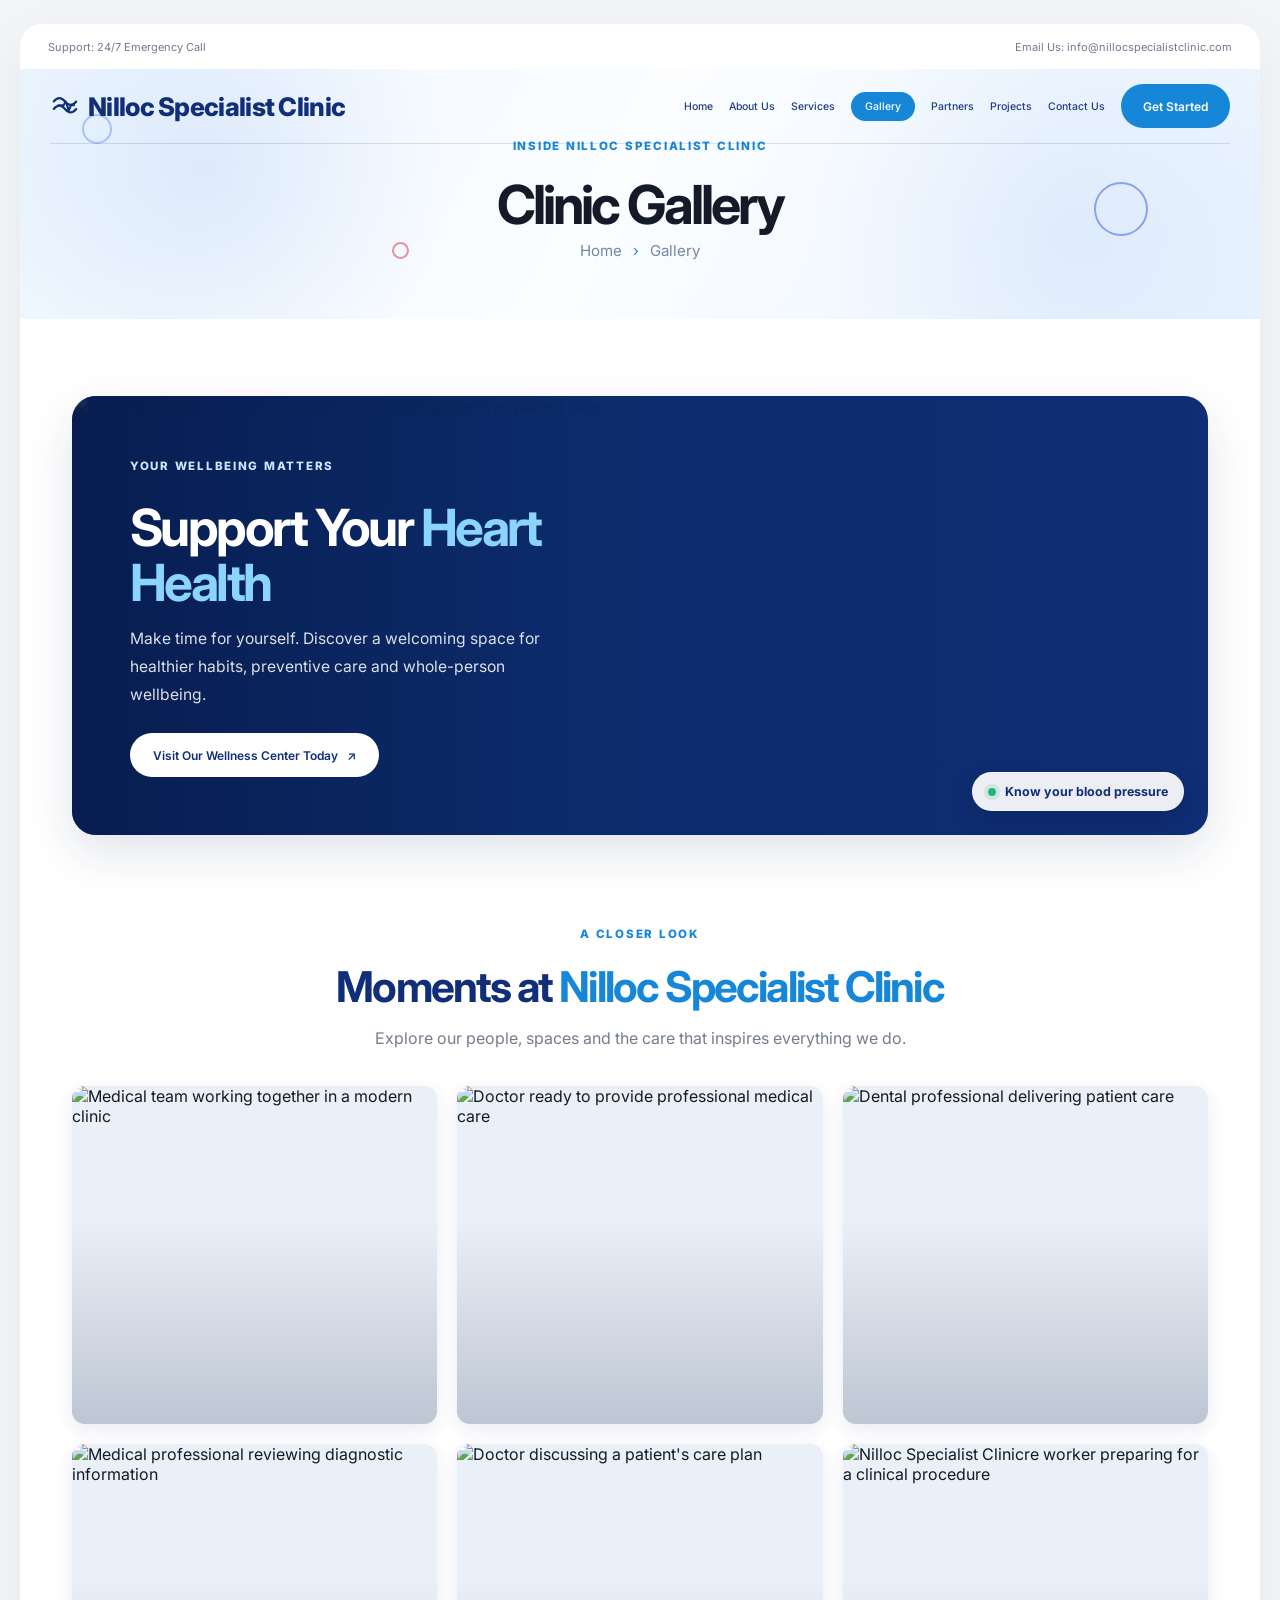
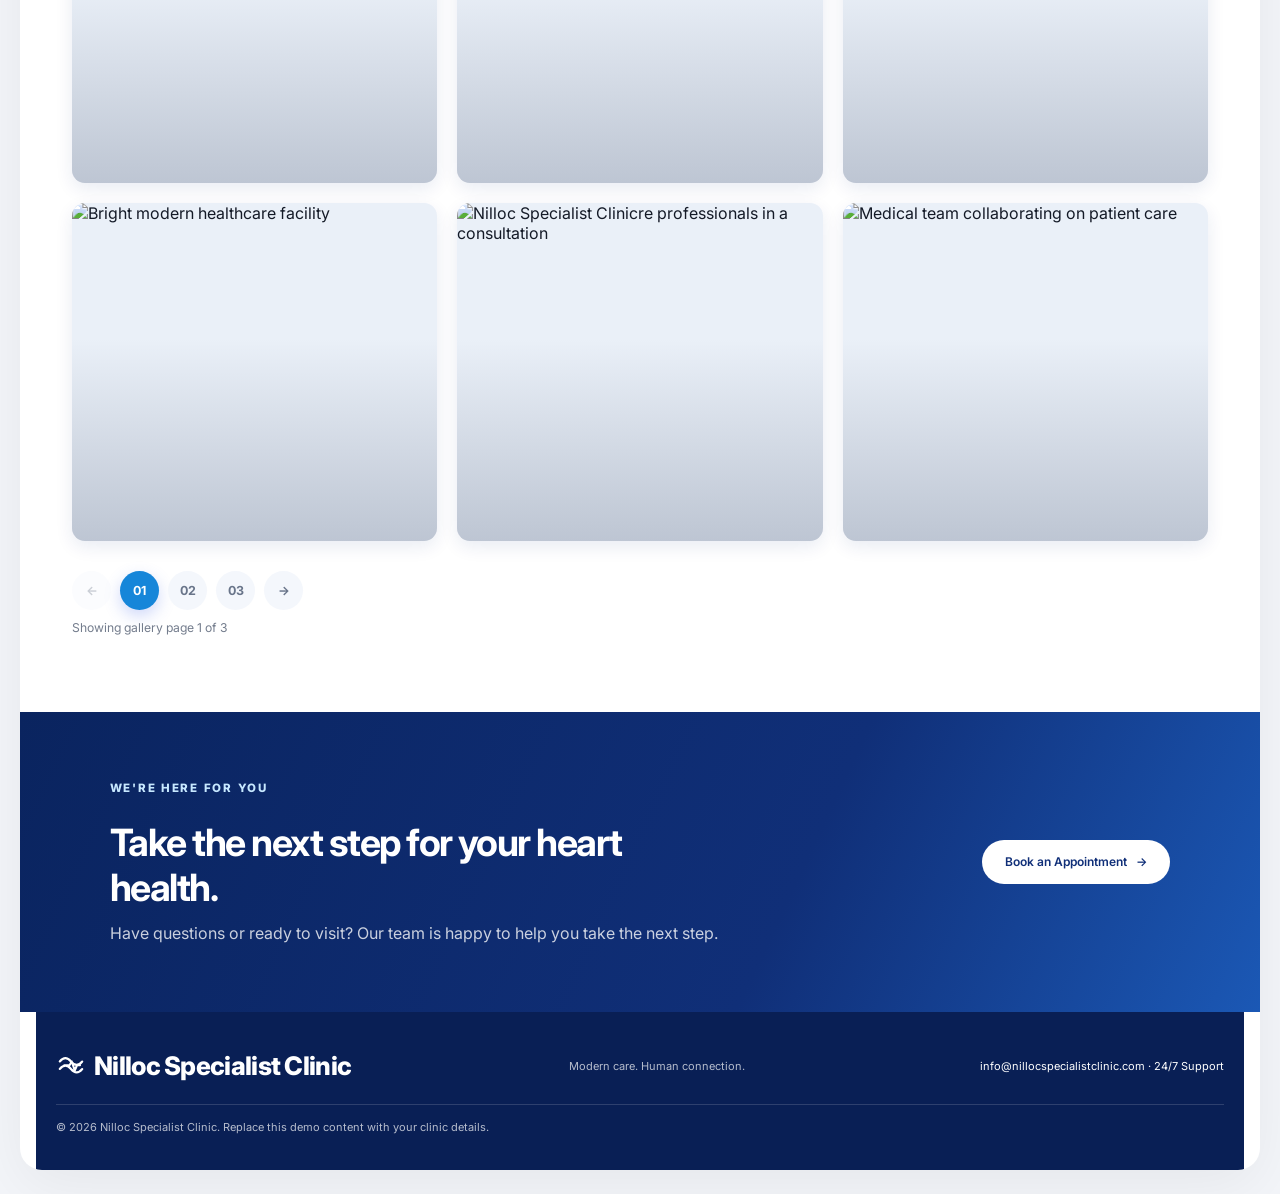
==== nilloc_specialist_clinic/gallery.html @ c84dfb2e "Add files via upload" ====
<!doctype html>
<html lang="en">
<head>
  <meta charset="utf-8">
  <meta name="viewport" content="width=device-width, initial-scale=1">
  <meta name="theme-color" content="#12347c">
  <meta name="description" content="Explore the Nilloc Specialist Clinic gallery and explore heart-health resources.">
  <title>Gallery — Nilloc Specialist Clinic</title>
  <link rel="preconnect" href="https://fonts.googleapis.com">
  <link rel="preconnect" href="https://fonts.gstatic.com" crossorigin>
  <link href="https://fonts.googleapis.com/css2?family=Inter:wght@400;500;600;700;800&display=swap" rel="stylesheet">
  <link rel="stylesheet" href="styles.css">
</head>
<body class="gallery-page">
  <div class="site-shell">
    <div class="topbar wrap">
      <span>Support: <a href="tel:+18005550199">24/7 Emergency Call</a></span>
      <span>Email Us: <a href="mailto:info@nillocspecialistclinic.com">info@nillocspecialistclinic.com</a></span>
    </div>

    <header class="header wrap">
      <a class="brand" href="index.html#home" aria-label="Nilloc Specialist Clinic home">
        <svg class="brand-mark" viewBox="0 0 40 40" aria-hidden="true"><path d="M5 14c5-6 10-6 15 0s10 6 15 0M5 24c5-6 10-6 15 0s10 6 15 0M11 19h7l3-5 4 12 3-7h4" /></svg>
        <span>Nilloc Specialist Clinic</span>
      </a>
      <button class="menu-toggle" aria-label="Toggle navigation" aria-expanded="false">
        <span></span><span></span><span></span>
      </button>
      <nav class="nav" aria-label="Main navigation">
        <a class="nav-link" href="index.html#home">Home</a>
        <a class="nav-link" href="about.html">About Us</a>
        <a class="nav-link" href="services.html">Services</a>
        <a class="nav-link active" aria-current="page" href="gallery.html">Gallery</a>
        <a class="nav-link" href="about.html#partners">Partners</a>
        <a class="nav-link" href="projects.html">Projects</a>
        <a class="nav-link" href="index.html#contact">Contact Us</a>
        <a class="button button-light nav-cta" href="index.html#appointment">Get Started</a>
      </nav>
    </header>

    <main>
      <section class="gallery-page-hero">
        <span class="gallery-decor gallery-decor-one" aria-hidden="true"></span>
        <span class="gallery-decor gallery-decor-two" aria-hidden="true"></span>
        <span class="gallery-decor gallery-decor-three" aria-hidden="true"></span>
        <div class="gallery-hero-inner">
          <span class="eyebrow">INSIDE NILLOC SPECIALIST CLINIC</span>
          <h1>Clinic Gallery</h1>
          <p>Home <span aria-hidden="true">›</span> Gallery</p>
        </div>
      </section>

      <section class="wellness-promo section-pad" aria-labelledby="wellness-title">
        <div class="wellness-image">
          <img src="https://images.unsplash.com/photo-1576091160399-112ba8d25d1d?auto=format&fit=crop&w=1400&q=85" alt="Nilloc Specialist Clinicre professional providing attentive patient care" loading="lazy">
          <div class="wellness-image-shade"></div>
          <div class="wellness-copy">
            <span class="eyebrow eyebrow-light">YOUR WELLBEING MATTERS</span>
            <h2 id="wellness-title">Support Your <span>Heart Health</span></h2>
            <p>Make time for yourself. Discover a welcoming space for healthier habits, preventive care and whole-person wellbeing.</p>
            <a class="button button-white" href="https://example.com/heart-health" target="_blank" rel="noopener noreferrer">
              Visit Our Wellness Center Today <span aria-hidden="true">↗</span>
            </a>
          </div>
          <span class="wellness-pill"><span class="wellness-pulse"></span> Know your blood pressure</span>
        </div>
      </section>

      <section class="gallery-section section-pad" aria-labelledby="gallery-title">
        <div class="section-heading">
          <span class="eyebrow">A CLOSER LOOK</span>
          <h2 id="gallery-title">Moments at <span>Nilloc Specialist Clinic</span></h2>
          <p>Explore our people, spaces and the care that inspires everything we do.</p>
        </div>

        <div class="gallery-grid" id="gallery-grid" aria-live="polite">
          <a class="gallery-card" href="https://images.unsplash.com/photo-1551190822-a9333d879b1f?auto=format&fit=crop&w=1600&q=90" target="_blank" rel="noopener noreferrer" aria-label="Open clinic team photograph">
            <img src="https://images.unsplash.com/photo-1551190822-a9333d879b1f?auto=format&fit=crop&w=700&q=85" alt="Medical team working together in a modern clinic" loading="lazy"><span class="gallery-card-caption"><span>Our Medical Team</span><i aria-hidden="true">↗</i></span>
          </a>
          <a class="gallery-card" href="https://images.unsplash.com/photo-1612349317150-e413f6a5b16d?auto=format&fit=crop&w=1600&q=90" target="_blank" rel="noopener noreferrer" aria-label="Open doctor consultation photograph">
            <img src="https://images.unsplash.com/photo-1612349317150-e413f6a5b16d?auto=format&fit=crop&w=700&q=85" alt="Doctor ready to provide professional medical care" loading="lazy"><span class="gallery-card-caption"><span>Expert Doctors</span><i aria-hidden="true">↗</i></span>
          </a>
          <a class="gallery-card" href="https://images.unsplash.com/photo-1606811971618-4486d14f3f99?auto=format&fit=crop&w=1600&q=90" target="_blank" rel="noopener noreferrer" aria-label="Open dental care photograph">
            <img src="https://images.unsplash.com/photo-1606811971618-4486d14f3f99?auto=format&fit=crop&w=700&q=85" alt="Dental professional delivering patient care" loading="lazy"><span class="gallery-card-caption"><span>Dental Care</span><i aria-hidden="true">↗</i></span>
          </a>
          <a class="gallery-card" href="https://images.unsplash.com/photo-1584982751601-97dcc096659c?auto=format&fit=crop&w=1600&q=90" target="_blank" rel="noopener noreferrer" aria-label="Open diagnostic care photograph">
            <img src="https://images.unsplash.com/photo-1584982751601-97dcc096659c?auto=format&fit=crop&w=700&q=85" alt="Medical professional reviewing diagnostic information" loading="lazy"><span class="gallery-card-caption"><span>Advanced Diagnostics</span><i aria-hidden="true">↗</i></span>
          </a>
          <a class="gallery-card" href="https://images.unsplash.com/photo-1579684385127-1ef15d508118?auto=format&fit=crop&w=1600&q=90" target="_blank" rel="noopener noreferrer" aria-label="Open patient care photograph">
            <img src="https://images.unsplash.com/photo-1579684385127-1ef15d508118?auto=format&fit=crop&w=700&q=85" alt="Doctor discussing a patient's care plan" loading="lazy"><span class="gallery-card-caption"><span>Patient First</span><i aria-hidden="true">↗</i></span>
          </a>
          <a class="gallery-card" href="https://images.unsplash.com/photo-1584515933487-779824d29309?auto=format&fit=crop&w=1600&q=90" target="_blank" rel="noopener noreferrer" aria-label="Open clinical procedure photograph">
            <img src="https://images.unsplash.com/photo-1584515933487-779824d29309?auto=format&fit=crop&w=700&q=85" alt="Nilloc Specialist Clinicre worker preparing for a clinical procedure" loading="lazy"><span class="gallery-card-caption"><span>Clinical Excellence</span><i aria-hidden="true">↗</i></span>
          </a>
          <a class="gallery-card" href="https://images.unsplash.com/photo-1586773860418-d37222d8fce3?auto=format&fit=crop&w=1600&q=90" target="_blank" rel="noopener noreferrer" aria-label="Open clinic facilities photograph">
            <img src="https://images.unsplash.com/photo-1586773860418-d37222d8fce3?auto=format&fit=crop&w=700&q=85" alt="Bright modern healthcare facility" loading="lazy"><span class="gallery-card-caption"><span>Modern Facilities</span><i aria-hidden="true">↗</i></span>
          </a>
          <a class="gallery-card" href="https://images.unsplash.com/photo-1576091160550-2173dba999ef?auto=format&fit=crop&w=1600&q=90" target="_blank" rel="noopener noreferrer" aria-label="Open healthcare consultation photograph">
            <img src="https://images.unsplash.com/photo-1576091160550-2173dba999ef?auto=format&fit=crop&w=700&q=85" alt="Nilloc Specialist Clinicre professionals in a consultation" loading="lazy"><span class="gallery-card-caption"><span>Personalized Care</span><i aria-hidden="true">↗</i></span>
          </a>
          <a class="gallery-card" href="https://images.unsplash.com/photo-1583912267550-d4c5f6e4f8a0?auto=format&fit=crop&w=1600&q=90" target="_blank" rel="noopener noreferrer" aria-label="Open healthcare collaboration photograph">
            <img src="https://images.unsplash.com/photo-1583912267550-d4c5f6e4f8a0?auto=format&fit=crop&w=700&q=85" alt="Medical team collaborating on patient care" loading="lazy"><span class="gallery-card-caption"><span>Care That Connects</span><i aria-hidden="true">↗</i></span>
          </a>
        </div>

        <nav class="gallery-pagination" aria-label="Gallery pages">
          <button class="gallery-page-control gallery-arrow" type="button" data-gallery-prev aria-label="Previous gallery page" disabled>←</button>
          <button class="gallery-page-control is-current" type="button" data-gallery-page="0" aria-label="Gallery page 1" aria-current="page">01</button>
          <button class="gallery-page-control" type="button" data-gallery-page="1" aria-label="Gallery page 2">02</button>
          <button class="gallery-page-control" type="button" data-gallery-page="2" aria-label="Gallery page 3">03</button>
          <button class="gallery-page-control gallery-arrow" type="button" data-gallery-next aria-label="Next gallery page">→</button>
        </nav>
        <p class="gallery-page-status" id="gallery-page-status" aria-live="polite">Showing gallery page 1 of 3</p>
      </section>

      <section class="gallery-bottom-cta">
        <div class="gallery-bottom-cta-inner">
          <div>
            <span class="eyebrow eyebrow-light">WE'RE HERE FOR YOU</span>
            <h2>Take the next step for your heart health.</h2>
            <p>Have questions or ready to visit? Our team is happy to help you take the next step.</p>
          </div>
          <a class="button button-white" href="index.html#appointment">Book an Appointment <span aria-hidden="true">→</span></a>
        </div>
      </section>
    </main>

    <footer class="footer" id="contact">
      <div class="wrap footer-inner">
        <a class="brand" href="index.html#home"><svg class="brand-mark" viewBox="0 0 40 40" aria-hidden="true"><path d="M5 14c5-6 10-6 15 0s10 6 15 0M5 24c5-6 10-6 15 0s10 6 15 0M11 19h7l3-5 4 12 3-7h4" /></svg><span>Nilloc Specialist Clinic</span></a>
        <p>Modern care. Human connection.</p>
        <div><a href="mailto:info@nillocspecialistclinic.com">info@nillocspecialistclinic.com</a><span> · </span><a href="tel:+18005550199">24/7 Support</a></div>
        <small>© <span id="year"></span> Nilloc Specialist Clinic. Replace this demo content with your clinic details.</small>
      </div>
    </footer>
  </div>
  <script src="script.js"></script>
</body>
</html>
---- nilloc_specialist_clinic/styles.css ----
:root {
  --navy: #102f78;
  --navy-deep: #0a245f;
  --blue: #3f63e8;
  --blue-soft: #f2f6ff;
  --ink: #141a27;
  --muted: #747d8d;
  --white: #fff;
  --radius: 18px;
  --shadow: 0 18px 48px rgba(13, 37, 91, .12);
}
* { box-sizing: border-box; }
html { scroll-behavior: smooth; scroll-padding-top: 90px; }
body { margin: 0; background: #f3f5f9; color: var(--ink); font-family: Inter, Arial, sans-serif; -webkit-font-smoothing: antialiased; }
a { color: inherit; text-decoration: none; }
button, input, select { font: inherit; }
img { display: block; width: 100%; }
.site-shell { width: min(1440px, calc(100% - 40px)); margin: 24px auto; background: white; border-radius: 22px; padding: 0 16px; overflow: hidden; box-shadow: 0 16px 60px rgba(0,0,0,.06); }
.wrap { width: min(100%, 1280px); margin-inline: auto; }
.topbar { min-height: 45px; display: flex; align-items: center; justify-content: space-between; padding: 0 12px; color: #6f7b91; font-size: 11px; }
.topbar a:hover, .footer a:hover { color: var(--blue); }
.header { position: absolute; z-index: 10; top: 69px; left: 50%; transform: translateX(-50%); width: min(calc(100% - 100px), 1200px); padding: 15px 0; display: flex; align-items: center; justify-content: space-between; border-bottom: 1px solid rgba(255,255,255,.28); color: white; }
.brand { display: inline-flex; align-items: center; gap: 8px; font-size: clamp(20px, 2vw, 27px); font-weight: 800; letter-spacing: -.7px; white-space: nowrap; }
.brand-mark { width: 30px; height: 30px; fill: none; stroke: currentColor; stroke-width: 2.8; stroke-linecap: round; stroke-linejoin: round; }
.nav { display: flex; align-items: center; gap: clamp(12px, 2vw, 28px); font-size: 12px; font-weight: 500; }
.nav-link { position: relative; padding: 9px 0; opacity: .92; transition: opacity .2s ease; white-space: nowrap; }
.nav-link:hover, .nav-link.active { opacity: 1; }
.nav-link.active { background: white; color: var(--navy); padding: 8px 14px; border-radius: 30px; }
.has-plus span { margin-left: 3px; font-size: 16px; }
.button { display: inline-flex; align-items: center; justify-content: center; gap: 9px; border: 0; border-radius: 999px; min-height: 44px; padding: 0 22px; font-weight: 600; font-size: 12px; cursor: pointer; transition: transform .22s ease, box-shadow .22s ease, background .22s ease; }
.button:hover { transform: translateY(-2px); box-shadow: 0 10px 22px rgba(31,74,186,.25); }
.button-light { color: var(--navy); background: white; }
.button-primary { background: var(--blue); color: white; }
.button-primary:hover { background: #2e50d4; }
.menu-toggle { display: none; }
.hero { position: relative; isolation: isolate; min-height: 560px; margin-top: 0; padding: 110px clamp(35px, 7vw, 100px) 45px; display: flex; align-items: center; border-radius: 17px; overflow: hidden; color: white; background: var(--navy); }
.hero-bg { position: absolute; z-index: -2; inset: 0; background: linear-gradient(90deg, rgba(9,36,100,.96) 0%, rgba(13,47,119,.83) 42%, rgba(19,48,112,.25) 100%), url('https://images.unsplash.com/photo-1519494026892-80bbd2d6fd0d?auto=format&fit=crop&w=2000&q=90') center/cover; }
.hero-content { position: relative; z-index: 2; max-width: 540px; padding-bottom: 6px; }
.eyebrow { margin: 0 0 13px; color: var(--navy); font-size: 11px; font-weight: 800; letter-spacing: .15px; }
.eyebrow-light { color: rgba(255,255,255,.92); }
.hero h1 { max-width: 550px; margin: 0; font-size: clamp(32px, 4vw, 48px); line-height: 1.28; letter-spacing: -1.4px; font-weight: 800; }
.hero-actions { display: flex; flex-wrap: wrap; align-items: center; gap: 22px; margin-top: 26px; }
.emergency { display: flex; align-items: center; gap: 10px; }
.phone-icon { display: grid; place-items: center; width: 42px; height: 42px; background: var(--blue); border-radius: 50%; font-size: 19px; }
.emergency small, .emergency strong { display: block; }
.emergency small { font-size: 10px; margin-bottom: 4px; opacity: .85; }
.emergency strong { font-size: 12px; }
.hours-card { position: relative; z-index: 3; margin-top: 36px; padding: 22px 24px; width: min(340px, 100%); color: var(--ink); background: white; border-radius: 15px; box-shadow: var(--shadow); }
.hours-card h2 { margin: 0 0 17px; font-size: 15px; }
.hours-card div { display: flex; justify-content: space-between; gap: 12px; padding: 8px 0; border-top: 1px solid #edf0f6; font-size: 10px; }
.hours-card div span { color: var(--muted); }
.hours-card div strong { color: var(--navy); font-weight: 600; white-space: nowrap; }
.hero-doctor { position: absolute; z-index: 1; bottom: 0; right: 6%; width: 39%; height: 82%; background: url('https://images.unsplash.com/photo-1612349317150-e413f6a5b16d?auto=format&fit=crop&w=1000&q=90') center top/cover; clip-path: inset(0 0 0 0 round 140px 140px 0 0); opacity: .95; mix-blend-mode: screen; }
.section { padding-block: 76px; }
.about { display: grid; grid-template-columns: 1fr 1.05fr; gap: clamp(40px, 7vw, 100px); align-items: center; padding-inline: clamp(30px, 7vw, 100px); }
.about-visual { position: relative; min-width: 0; }
.about-visual > img { height: 390px; object-fit: cover; border-radius: 16px; }
.quality-card { position: absolute; bottom: 22px; left: 22px; right: 22px; display: flex; align-items: center; gap: 17px; padding: 20px; border-radius: 12px; background: rgba(255,255,255,.96); box-shadow: var(--shadow); }
.quality-icon { display: grid; place-items: center; flex: 0 0 48px; height: 48px; color: var(--blue); font-size: 35px; border: 2px solid #dce6ff; border-radius: 12px; }
.quality-card h3 { margin: 0 0 7px; font-size: 15px; }
.quality-card p { margin: 0; color: var(--muted); font-size: 11px; line-height: 1.7; }
.about-copy h2, .appointment h2 { margin: 0 0 14px; font-size: clamp(26px, 3vw, 35px); line-height: 1.35; letter-spacing: -.8px; }
.muted { color: var(--muted); font-size: 12px; line-height: 1.9; }
.stats { display: grid; grid-template-columns: repeat(3, 1fr); gap: 14px; margin-top: 27px; }
.stat { min-height: 140px; display: flex; flex-direction: column; align-items: flex-start; justify-content: center; gap: 8px; padding: 18px; border-radius: 13px; background: #f4f7ff; transition: transform .25s ease; }
.stat:hover { transform: translateY(-5px); }
.stat-primary { color: white; background: var(--navy); }
.stat-icon { font-size: 26px; line-height: 1; color: #5573d9; }
.stat-primary .stat-icon { color: white; }
.stat strong { font-size: 18px; letter-spacing: -.4px; }
.stat small { color: var(--muted); font-size: 10px; line-height: 1.65; }
.stat-primary small { color: rgba(255,255,255,.8); }
.learn-button { margin-top: 25px; }
.services { background: #f5f8ff; border-radius: 18px 18px 0 0; }
.services .wrap { padding-inline: clamp(25px, 7vw, 100px); }
.section-heading { text-align: center; margin: 0 auto 35px; }
.section-heading .eyebrow { margin-bottom: 10px; }
.section-heading h2 { margin: 0; font-size: clamp(26px, 3vw, 34px); letter-spacing: -.7px; }
.section-heading .muted { margin: 10px 0 0; }
.service-grid { display: grid; grid-template-columns: repeat(3, minmax(0, 1fr)); gap: 20px; }
.service-card { position: relative; overflow: hidden; border-radius: 15px; background: white; box-shadow: 0 7px 25px rgba(21,50,100,.06); transition: transform .25s ease, box-shadow .25s ease; }
.service-card:hover { transform: translateY(-7px); box-shadow: var(--shadow); }
.service-image { height: 200px; overflow: hidden; }
.service-image img { height: 100%; object-fit: cover; transition: transform .5s ease; }
.service-card:hover .service-image img { transform: scale(1.06); }
.service-label { position: relative; display: flex; align-items: center; justify-content: space-between; gap: 8px; min-height: 58px; width: calc(100% - 40px); margin: -24px auto 0; padding: 15px 20px; border-radius: 12px; background: var(--navy); color: white; text-align: center; font-size: 12px; font-weight: 600; box-shadow: 0 8px 20px rgba(15,48,120,.2); }
.service-label span { opacity: 0; transition: opacity .2s ease, transform .2s ease; transform: translateX(-5px); }
.service-card:hover .service-label span { opacity: 1; transform: translateX(0); }
.service-description { padding: 15px 22px 20px; }
.service-description p { color: var(--muted); font-size: 12px; line-height: 1.7; margin: 0 0 10px; }
.service-description a { color: var(--blue); font-size: 11px; font-weight: 700; }
.appointment { display: grid; grid-template-columns: .8fr 1fr; gap: 50px; align-items: start; padding-inline: clamp(25px, 7vw, 100px); }
.appointment-form { display: grid; grid-template-columns: 1fr 1fr; gap: 16px; padding: 25px; background: #f5f8ff; border-radius: 16px; }
.appointment-form label { display: grid; gap: 8px; font-size: 11px; font-weight: 700; color: #36425a; }
.appointment-form label:nth-child(3), .appointment-form button, .form-note { grid-column: 1 / -1; }
.appointment-form input, .appointment-form select { width: 100%; min-width: 0; min-height: 45px; padding: 0 13px; border: 1px solid #e0e6f2; border-radius: 9px; background: white; outline: none; color: var(--ink); font-size: 12px; }
.appointment-form input:focus, .appointment-form select:focus { border-color: var(--blue); box-shadow: 0 0 0 3px rgba(63,99,232,.12); }
.appointment-form button { justify-self: start; }
.form-note { margin: 0; color: var(--muted); font-size: 10px; line-height: 1.5; }
.footer { background: #091f55; color: white; padding: 36px 20px; }
.footer-inner { display: flex; flex-wrap: wrap; align-items: center; justify-content: space-between; gap: 20px; }
.footer p, .footer small { color: rgba(255,255,255,.7); font-size: 11px; }
.footer-inner > div { font-size: 11px; }
.footer small { width: 100%; padding-top: 15px; border-top: 1px solid rgba(255,255,255,.15); }
.reveal { opacity: 0; transform: translateY(22px); transition: opacity .65s ease, transform .65s ease; }
.reveal.is-visible { opacity: 1; transform: translateY(0); }

@media (min-width: 1500px) { .hero { min-height: 620px; } }
@media (max-width: 980px) {
  .site-shell { width: min(100% - 20px, 1440px); margin: 10px auto; padding-inline: 10px; border-radius: 16px; }
  .header { top: 54px; width: calc(100% - 56px); }
  .nav { gap: 13px; font-size: 11px; }
  .nav-cta { padding-inline: 15px; }
  .hero { min-height: 570px; padding-inline: 45px; }
  .hero-doctor { right: 0; width: 42%; opacity: .65; }
  .about { gap: 35px; padding-inline: 35px; }
  .stats { gap: 8px; }
  .stat { padding: 13px; }
  .services .wrap, .appointment { padding-inline: 35px; }
  .service-image { height: 160px; }
  .service-label { width: calc(100% - 24px); padding-inline: 12px; font-size: 11px; }
}
@media (max-width: 700px) {
  html { scroll-padding-top: 75px; }
  .site-shell { width: 100%; margin: 0; padding: 0 8px; border-radius: 0; }
  .topbar { min-height: 37px; font-size: 9px; padding-inline: 5px; gap: 8px; }
  .header { position: absolute; top: 45px; width: calc(100% - 32px); padding: 13px 0; }
  .brand { font-size: 22px; }
  .brand-mark { width: 26px; height: 26px; }
  .menu-toggle { display: flex; flex-direction: column; justify-content: center; gap: 5px; width: 42px; height: 42px; padding: 10px; border: 1px solid rgba(255,255,255,.4); border-radius: 10px; color: white; background: rgba(255,255,255,.1); cursor: pointer; }
  .menu-toggle span { width: 100%; height: 2px; background: currentColor; border-radius: 3px; }
  .nav { display: none; position: absolute; top: calc(100% + 8px); left: 0; right: 0; padding: 15px; flex-direction: column; align-items: stretch; gap: 4px; background: white; color: var(--ink); border-radius: 14px; box-shadow: var(--shadow); }
  .nav.open { display: flex; animation: menuIn .2s ease both; }
  .nav-link, .nav-link.active { display: block; padding: 12px 13px; color: var(--ink); background: transparent; border-radius: 8px; }
  .nav-link:hover, .nav-link.active { color: var(--blue); background: #f2f5ff; }
  .nav-cta { margin-top: 7px; width: 100%; color: white; background: var(--blue); }
  .hero { min-height: 720px; padding: 125px 24px 28px; align-items: flex-start; border-radius: 12px; }
  .hero-bg { background-image: linear-gradient(90deg, rgba(9,36,100,.96), rgba(13,47,119,.74)), url('https://images.unsplash.com/photo-1519494026892-80bbd2d6fd0d?auto=format&fit=crop&w=1200&q=85'); }
  .hero h1 { max-width: 480px; font-size: clamp(31px, 8.5vw, 43px); letter-spacing: -1px; }
  .hero-actions { gap: 16px; align-items: flex-start; flex-direction: column; margin-top: 22px; }
  .hero-doctor { right: -20px; bottom: 0; width: 62%; height: 38%; opacity: .42; }
  .hours-card { margin-top: 25px; width: min(340px, 100%); padding: 18px; }
  .section { padding-block: 52px; }
  .about { grid-template-columns: 1fr; gap: 35px; padding-inline: 18px; }
  .about-visual > img { height: 330px; }
  .quality-card { left: 12px; right: 12px; bottom: 12px; padding: 14px; gap: 12px; }
  .quality-icon { flex-basis: 42px; height: 42px; }
  .quality-card h3 { font-size: 13px; }
  .quality-card p { font-size: 10px; }
  .about-copy h2 { font-size: 29px; }
  .stats { gap: 9px; }
  .stat { min-height: 125px; padding: 12px 10px; }
  .stat strong { font-size: 16px; }
  .stat small { font-size: 9px; }
  .services .wrap { padding-inline: 18px; }
  .section-heading { margin-bottom: 25px; }
  .service-grid { grid-template-columns: 1fr; gap: 20px; max-width: 480px; margin: auto; }
  .service-image { height: 220px; }
  .service-label { width: calc(100% - 32px); min-height: 56px; }
  .service-label span { opacity: 1; transform: none; }
  .service-description { padding-inline: 20px; }
  .appointment { grid-template-columns: 1fr; gap: 20px; padding-inline: 18px; }
  .appointment-form { grid-template-columns: 1fr; padding: 18px; }
  .appointment-form label, .appointment-form button, .form-note { grid-column: 1; }
  .footer-inner { flex-direction: column; align-items: flex-start; gap: 12px; }
}
@media (max-width: 360px) {
  .topbar { font-size: 8px; }
  .hero { min-height: 740px; padding-inline: 18px; }
  .hero h1 { font-size: 30px; }
  .hours-card div { font-size: 9px; }
  .stats { grid-template-columns: 1fr; }
  .stat { min-height: auto; display: grid; grid-template-columns: 30px 1fr; align-items: center; }
  .stat-icon { grid-row: span 2; }
}
@media (prefers-reduced-motion: reduce) {
  *, *::before, *::after { scroll-behavior: auto !important; animation-duration: .01ms !important; transition-duration: .01ms !important; }
}
@keyframes menuIn { from { opacity: 0; transform: translateY(-5px); } to { opacity: 1; transform: translateY(0); } }


/* ABOUT PAGE — matching Healthca theme */
.about-page .about-hero{position:relative;display:grid;grid-template-columns:1fr .95fr;align-items:center;gap:clamp(30px,5vw,70px);min-height:550px;padding:118px clamp(28px,6vw,82px) 55px;border-radius:17px;overflow:hidden;background:linear-gradient(135deg,#f7f9ff,#edf2ff)}
.about-hero-copy .eyebrow{color:var(--blue)}
.about-hero h1{max-width:550px;margin:0 0 18px;font-size:clamp(36px,4.4vw,56px);line-height:1.14;letter-spacing:-1.8px}
.about-hero h1 span,.mission-copy h2 span,.section-heading h2 span{color:var(--blue)}
.about-hero-copy>p:not(.eyebrow){max-width:490px;color:#657084;font-size:13px;line-height:1.9}
.about-hero-copy .button{margin-top:14px}
.about-hero-image{position:relative;min-width:0}
.about-hero-image>img{height:390px;border-radius:22px;object-fit:cover;object-position:center 28%;box-shadow:0 20px 45px rgba(20,42,92,.15)}
.image-caption{position:absolute;bottom:18px;left:18px;right:18px;display:flex;align-items:center;gap:12px;padding:14px 16px;border:1px solid rgba(255,255,255,.55);border-radius:12px;background:rgba(255,255,255,.92);backdrop-filter:blur(10px)}
.caption-icon{display:grid;place-items:center;flex:0 0 40px;height:40px;border-radius:11px;background:#eaf0ff;color:var(--blue);font-size:22px}
.image-caption strong,.image-caption small{display:block}.image-caption strong{font-size:12px}.image-caption small{margin-top:4px;color:var(--muted);font-size:10px}
.about-hero-stats{display:flex;gap:clamp(28px,5vw,65px);margin-top:34px}.about-hero-stats div{display:grid;gap:5px}.about-hero-stats strong{font-size:25px;letter-spacing:-.7px}.about-hero-stats span{color:var(--muted);font-size:11px}
.mission-section{display:grid;grid-template-columns:.95fr 1fr;gap:clamp(35px,6vw,80px);align-items:center;padding-inline:clamp(25px,6vw,80px)}
.mission-image{position:relative;min-width:0}.mission-image img{width:100%;height:440px;object-fit:cover;border-radius:18px}
.image-corner-tag{position:absolute;left:16px;bottom:16px;padding:11px 15px;border-radius:999px;color:var(--navy);background:rgba(255,255,255,.94);font-size:11px;font-weight:700}
.eyebrow-pill{display:inline-block;padding:8px 13px;border-radius:999px;background:#edf2ff;color:var(--blue);font-size:10px;font-weight:700;letter-spacing:0}
.mission-copy h2{margin:0 0 15px;font-size:clamp(28px,3.3vw,39px);line-height:1.24;letter-spacing:-1px}
.values-list{display:grid;gap:15px;list-style:none;margin:25px 0;padding:0}.values-list li{display:flex;align-items:center;gap:12px;color:#596579;font-size:12px;line-height:1.6}.values-list li span{display:grid;place-items:center;flex:0 0 25px;height:25px;border-radius:8px;background:#edf2ff;color:var(--blue);font-size:15px}
.team-section{background:#f5f8ff;border-radius:18px}.team-section .wrap{padding-inline:clamp(22px,6vw,80px)}.team-section .section-heading{margin-bottom:32px}
.team-grid{display:grid;grid-template-columns:repeat(4,minmax(0,1fr));gap:18px}.team-card{overflow:hidden;border-radius:15px;background:white;box-shadow:0 8px 26px rgba(16,47,120,.06);transition:transform .25s ease,box-shadow .25s ease}.team-card:hover{transform:translateY(-7px);box-shadow:0 18px 36px rgba(16,47,120,.13)}
.team-photo{height:235px;overflow:hidden;background:#e7edf8}.team-photo img{height:100%;object-fit:cover;object-position:center top;transition:transform .5s ease}.team-card:hover .team-photo img{transform:scale(1.055)}
.team-info{position:relative;padding:17px 16px 19px}.team-info h3{margin:0 0 6px;font-size:14px}.team-info p{margin:0;color:var(--muted);font-size:11px}.team-social{position:absolute;right:15px;top:15px}.team-social a{display:grid;place-items:center;width:30px;height:30px;border-radius:50%;background:#edf2ff;color:var(--blue);transition:color .2s,background .2s}.team-social a:hover{color:white;background:var(--blue)}
.team-disclaimer,.partner-disclaimer{text-align:center;color:#8b93a2;font-size:10px;line-height:1.6;margin:22px 0 0}
.partners-section{padding-inline:clamp(22px,6vw,80px)}.partners-section .section-heading{margin-bottom:35px}
.partners-grid{display:grid;grid-template-columns:repeat(5,minmax(0,1fr));gap:14px}.partner-logo{min-width:0;min-height:150px;display:flex;flex-direction:column;align-items:center;justify-content:center;gap:9px;padding:18px 12px;text-align:center;border:1px solid #e9edf5;border-radius:14px;background:white;transition:transform .22s ease,border-color .22s ease,box-shadow .22s ease}.partner-logo:hover{transform:translateY(-5px);border-color:#cbd8ff;box-shadow:0 12px 28px rgba(16,47,120,.1)}
.partner-logo>span:nth-child(2){font-size:11px;font-weight:700;line-height:1.4}.partner-logo small{color:var(--blue);font-size:10px}.partner-symbol{display:grid;place-items:center;width:54px;height:54px;border-radius:15px;font-size:17px;font-weight:800}
.who-symbol{color:#0877bd;background:#eaf6ff;border:2px solid #0877bd;font-size:14px}.unicef-symbol{color:#1d73c9;background:#edf6ff;font-size:13px}.redcross-symbol{color:#d72b38;background:#fff0f1;font-size:32px}.mayo-symbol{color:#294b8d;background:#eef1fb;font-family:Georgia,serif;font-size:31px}.nih-symbol{color:#2475b8;background:#edf7ff;border:2px solid #2475b8}
.about-cta{display:flex;align-items:center;justify-content:space-between;gap:25px;margin-bottom:55px;padding:36px clamp(25px,5vw,60px);border-radius:18px;color:white;background:linear-gradient(120deg,var(--navy-deep),#315bd0)}
.about-cta h2{margin:0 0 8px;font-size:clamp(23px,3vw,33px);letter-spacing:-.7px}.about-cta p:not(.eyebrow){margin:0;color:rgba(255,255,255,.78);font-size:12px;line-height:1.7}.about-cta .eyebrow{margin-bottom:9px}.about-cta .button{flex-shrink:0}
@media(max-width:980px){.about-page .about-hero{gap:28px;padding-inline:35px}.about-hero-image>img{height:350px}.mission-section{gap:35px;padding-inline:35px}.mission-image img{height:390px}.team-section .wrap,.partners-section{padding-inline:30px}.team-grid{grid-template-columns:repeat(2,minmax(0,1fr))}.team-photo{height:270px}.partners-grid{grid-template-columns:repeat(3,minmax(0,1fr))}}
@media(max-width:700px){.about-page .about-hero{grid-template-columns:1fr;gap:28px;padding:120px 20px 25px;min-height:auto}.about-hero h1{font-size:clamp(36px,10vw,48px)}.about-hero-copy>p:not(.eyebrow){font-size:12px}.about-hero-stats{margin-top:24px}.about-hero-image>img{height:330px;border-radius:16px}.image-caption{bottom:12px;left:12px;right:12px}.mission-section{grid-template-columns:1fr;gap:28px;padding-inline:18px}.mission-image img{height:350px}.mission-copy h2{font-size:31px}.team-section .wrap,.partners-section{padding-inline:18px}.team-grid{grid-template-columns:repeat(2,minmax(0,1fr));gap:12px}.team-photo{height:210px}.team-info{padding:14px 12px 17px}.team-info h3{font-size:12px;padding-right:18px}.team-info p{font-size:10px}.team-social{right:10px;top:11px}.team-social a{width:25px;height:25px}.partners-grid{grid-template-columns:repeat(2,minmax(0,1fr));gap:10px}.partner-logo{min-height:140px;padding:14px 9px}.about-cta{align-items:flex-start;flex-direction:column;margin-bottom:35px;padding:28px 22px}}
@media(max-width:360px){.about-hero{padding-inline:15px!important}.about-hero h1{font-size:33px}.team-grid{grid-template-columns:1fr}.team-photo{height:290px}.partners-grid{grid-template-columns:1fr 1fr}.partner-logo>span:nth-child(2){font-size:10px}}

/* SERVICES PAGE — shared Healthca navy/blue visual system */
.service-page .service-hero{position:relative;isolation:isolate;display:grid;grid-template-columns:1fr .98fr;align-items:center;gap:30px;min-height:570px;padding:115px clamp(26px,5vw,70px) 150px;border-radius:17px;overflow:visible;background:linear-gradient(115deg,#eef8ff 0%,#f6fbff 48%,#e4f4ff 100%)}
.service-hero-copy{position:relative;z-index:2;max-width:570px}.service-kicker{display:flex;align-items:center;gap:10px;margin:0 0 18px;color:#227bc0;font-size:10px;font-weight:800;letter-spacing:1.3px}.service-kicker span,.mini-line{display:inline-block;width:25px;height:2px;background:#5ca4dc}
.service-hero h1{margin:0;max-width:550px;color:#12366e;font-size:clamp(34px,4.3vw,55px);line-height:1.13;letter-spacing:-1.6px;font-weight:800}.service-hero h1 span,.head-doctor-copy h2 span,.laboratory-section .section-heading h2 span,.other-services .section-heading h2 span{color:#1686d9}.service-intro{max-width:470px;color:#62758c;font-size:13px;line-height:1.85;margin:20px 0 0}.service-hero-actions{display:flex;flex-wrap:wrap;align-items:center;gap:12px;margin-top:22px}.button-outline{border:1px solid #5d9ed1;color:#176ba9;background:rgba(255,255,255,.65)}.button-outline:hover{background:white}
.service-trust-row{display:flex;gap:42px;margin-top:30px}.service-trust-row div{display:grid;gap:4px}.service-trust-row strong{color:#12366e;font-size:23px}.service-trust-row span{font-size:10px;color:#74849a}.service-hero-visual{position:relative;min-width:0;align-self:stretch;min-height:370px;display:flex;align-items:center;justify-content:center}.service-hero-circle{position:absolute;width:min(82%,390px);aspect-ratio:1;border-radius:50%;background:linear-gradient(135deg,#b5e8ff,#39a9e8);right:5%;top:8%}.service-hero-visual>img{position:relative;z-index:1;align-self:end;width:100%;max-height:440px;object-fit:cover;object-position:center top;border-radius:150px 150px 18px 18px;mix-blend-mode:multiply;mask-image:linear-gradient(to bottom,#000 75%,transparent 100%)}
.floating-trust,.floating-emergency{position:absolute;z-index:2;display:flex;align-items:center;gap:10px;padding:13px 15px;border:1px solid rgba(255,255,255,.9);border-radius:13px;background:rgba(255,255,255,.94);box-shadow:0 12px 32px rgba(20,67,116,.13);backdrop-filter:blur(10px)}.floating-trust{right:-4%;top:30%}.floating-emergency{left:-8%;bottom:16%}.float-icon{display:grid;place-items:center;flex:0 0 36px;height:36px;border-radius:11px;background:#e7f5ff;color:#0879ca;font-size:19px;font-weight:800}.floating-trust strong,.floating-trust small,.floating-emergency strong,.floating-emergency small{display:block}.floating-trust strong,.floating-emergency strong{font-size:10px;color:#173a70}.floating-trust small,.floating-emergency small{font-size:9px;color:#75869b;margin-top:4px}.service-plus{position:absolute;z-index:2;color:#1686d9;font-size:38px;font-weight:800;line-height:1;animation:serviceFloat 3.5s ease-in-out infinite}.plus-one{top:10%;left:0}.plus-two{right:-4%;top:14%;animation-delay:1.2s}@keyframes serviceFloat{0%,100%{transform:translateY(0)}50%{transform:translateY(-9px)}}
.service-benefits{position:absolute;z-index:3;left:6%;right:6%;bottom:-55px;display:grid;grid-template-columns:repeat(4,minmax(0,1fr));padding:22px 12px;border-radius:18px;background:rgba(255,255,255,.97);box-shadow:0 18px 50px rgba(32,87,139,.13);border:1px solid #edf4fb}.service-benefits article{display:flex;flex-direction:column;align-items:center;text-align:center;padding:3px 15px;border-right:1px solid #edf0f5}.service-benefits article:last-child{border-right:0}.benefit-icon{display:grid;place-items:center;width:56px;height:56px;margin-bottom:12px;border-radius:50%;background:#eaf6ff;color:#237fbe;font-size:27px}.service-benefits h3{margin:0 0 7px;color:#183a70;font-size:12px}.service-benefits p{max-width:170px;margin:0;color:#7c899b;font-size:10px;line-height:1.6}
.head-doctor-section{display:grid;grid-template-columns:.9fr 1.1fr;align-items:center;gap:clamp(35px,6vw,80px);padding:125px clamp(25px,6vw,78px) 65px}.head-doctor-photo{position:relative;min-width:0}.head-doctor-photo img{height:410px;object-fit:cover;object-position:center 25%;border-radius:18px;box-shadow:0 18px 45px rgba(16,47,120,.12)}.doctor-availability{position:absolute;left:15px;bottom:15px;display:flex;align-items:center;gap:8px;padding:12px 15px;border-radius:999px;background:white;color:#27456e;font-size:10px;font-weight:700;box-shadow:0 8px 22px rgba(15,45,90,.12)}.availability-dot{width:8px;height:8px;border-radius:50%;background:#20b779;box-shadow:0 0 0 4px #e1f8ed}.head-doctor-copy .eyebrow{display:flex;align-items:center;gap:9px;color:#2784c3}.head-doctor-copy h2{margin:0 0 17px;color:#14396f;font-size:clamp(28px,3.2vw,40px);line-height:1.22;letter-spacing:-1.1px}.head-doctor-copy>.muted{font-size:13px;line-height:1.85}.doctor-points{display:grid;gap:12px;margin:23px 0}.doctor-points p{display:flex;align-items:flex-start;gap:10px;margin:0;color:#5e7086;font-size:11px;line-height:1.6}.doctor-points p span{display:grid;place-items:center;flex:0 0 21px;height:21px;border-radius:50%;background:#e7f5ff;color:#1686d9;font-weight:800}.head-doctor-actions{display:flex;align-items:center;gap:20px;flex-wrap:wrap}.doctor-phone{display:flex;align-items:center;gap:9px;color:#183a70}.doctor-phone>span:first-child{display:grid;place-items:center;width:38px;height:38px;border-radius:50%;background:#eaf6ff;color:#1686d9;font-size:18px}.doctor-phone small,.doctor-phone strong{display:block}.doctor-phone small{color:#8490a1;font-size:9px}.doctor-phone strong{font-size:11px;margin-top:3px}.placeholder-note{font-size:9px;color:#98a2b1;line-height:1.6;margin-top:18px}
.laboratory-section{background:linear-gradient(140deg,#edf8ff,#f6fbff 65%,#e8f6ff);border-radius:18px}.laboratory-wrap{padding:45px clamp(22px,5vw,65px) 55px}.laboratory-section .section-heading{margin-bottom:30px}.laboratory-section .section-heading h2{max-width:680px;margin:0 auto;color:#153a70;font-size:clamp(26px,3.1vw,38px);line-height:1.2;letter-spacing:-.8px}.laboratory-section .section-heading>.muted{font-size:12px;line-height:1.7}.laboratory-section .section-heading .eyebrow{display:flex;align-items:center;justify-content:center;gap:10px;color:#2784c3}.lab-service-grid{display:grid;grid-template-columns:repeat(6,minmax(0,1fr));gap:12px}.lab-service-card{display:flex;flex-direction:column;align-items:center;justify-content:center;min-height:125px;padding:16px 8px;border:1px solid #e7f0f8;border-radius:13px;background:white;text-align:center;box-shadow:0 7px 20px rgba(25,89,143,.04);transition:transform .22s ease,background .22s ease,color .22s ease,box-shadow .22s ease}.lab-service-card:hover{transform:translateY(-5px);box-shadow:0 14px 26px rgba(25,89,143,.13)}.lab-service-card.selected{color:white;background:linear-gradient(145deg,#18a5e8,#1473cf);border-color:transparent}.lab-icon{display:grid;place-items:center;width:45px;height:45px;margin-bottom:9px;border-radius:50%;background:#eaf6ff;color:#2186c7;font-size:24px}.selected .lab-icon{color:white;background:rgba(255,255,255,.17)}.lab-service-card strong{font-size:10px;line-height:1.4;color:#24446f}.lab-service-card.selected strong{color:white}.lab-arrow{margin-top:6px;color:#1886d4;font-size:15px}.selected .lab-arrow{color:white}
.lab-feature{display:grid;grid-template-columns:.85fr 1.15fr;gap:40px;align-items:center;margin-top:32px}.lab-feature-copy h3{max-width:320px;margin:0 0 10px;color:#153a70;font-size:22px;line-height:1.25;letter-spacing:-.5px}.lab-feature-copy p{font-size:11px;line-height:1.8;max-width:380px}.lab-feature-copy .button{margin-top:10px}.lab-feature-image{position:relative;min-width:0}.lab-feature-image>img{height:205px;object-fit:cover;border-radius:16px}.lab-result-badge{position:absolute;right:12px;bottom:12px;display:flex;align-items:center;gap:9px;padding:10px 13px;border-radius:12px;background:rgba(255,255,255,.96);box-shadow:0 8px 20px rgba(15,45,90,.12)}.lab-result-badge .lab-icon{width:35px;height:35px;margin:0;font-size:19px}.lab-result-badge strong,.lab-result-badge small{display:block}.lab-result-badge strong{font-size:10px;color:#24446f}.lab-result-badge small{font-size:9px;color:#8190a2;margin-top:3px}
.other-services{padding-inline:clamp(22px,6vw,70px)}.other-services .section-heading{margin-bottom:28px}.other-services .section-heading h2{color:#153a70;font-size:clamp(27px,3vw,36px);margin:0 0 10px}.other-service-grid{display:grid;grid-template-columns:repeat(3,minmax(0,1fr));gap:18px}.other-service-grid article{padding:24px;border:1px solid #eaf0f7;border-radius:15px;background:white;transition:transform .2s,box-shadow .2s}.other-service-grid article:hover{transform:translateY(-5px);box-shadow:0 14px 30px rgba(16,47,120,.09)}.other-service-grid article>span{display:grid;place-items:center;width:44px;height:44px;border-radius:12px;background:#eaf6ff;color:#1686d9;font-size:23px}.other-service-grid h3{margin:16px 0 8px;color:#183a70;font-size:15px}.other-service-grid p{min-height:42px;color:#748297;font-size:11px;line-height:1.7}.other-service-grid a{font-size:10px;font-weight:700;color:#1686d9}.service-cta{display:flex;align-items:center;justify-content:space-between;gap:24px;margin-bottom:55px;padding:35px clamp(25px,5vw,60px);border-radius:18px;color:white;background:linear-gradient(120deg,var(--navy-deep),#315bd0)}.service-cta h2{margin:0 0 8px;font-size:clamp(23px,3vw,32px)}.service-cta p:not(.eyebrow){margin:0;color:rgba(255,255,255,.8);font-size:12px;line-height:1.7}.service-cta .eyebrow{margin-bottom:9px}
@media(max-width:1000px){.service-page .service-hero{padding-inline:32px;gap:15px}.service-benefits{left:3%;right:3%}.service-benefits article{padding-inline:9px}.head-doctor-section{gap:35px;padding-inline:35px}.lab-service-grid{grid-template-columns:repeat(3,minmax(0,1fr))}.lab-feature{gap:25px}}
@media(max-width:700px){.service-page .service-hero{grid-template-columns:1fr;padding:115px 20px 210px;gap:15px;overflow:hidden;min-height:0}.service-hero h1{font-size:clamp(35px,9vw,47px)}.service-intro{font-size:12px}.service-hero-visual{min-height:300px;margin:0 10px}.service-hero-visual>img{width:min(90%,390px);max-height:360px}.service-hero-circle{width:min(78%,320px);right:9%;top:6%}.floating-trust{right:-1%;top:23%;padding:10px}.floating-emergency{left:-2%;bottom:12%;padding:10px}.float-icon{flex-basis:30px;height:30px}.floating-trust strong,.floating-emergency strong{font-size:9px}.floating-trust small,.floating-emergency small{font-size:8px}.service-plus{font-size:30px}.plus-one{left:1%;top:6%}.plus-two{right:1%;top:12%}.service-benefits{left:12px;right:12px;bottom:18px;grid-template-columns:repeat(2,minmax(0,1fr));padding:14px 8px;gap:0}.service-benefits article{padding:12px 7px;border-right:0}.service-benefits article:nth-child(odd){border-right:1px solid #edf0f5}.service-benefits article:nth-child(-n+2){border-bottom:1px solid #edf0f5}.benefit-icon{width:43px;height:43px;font-size:22px;margin-bottom:8px}.service-benefits h3{font-size:11px}.service-benefits p{font-size:9px}.head-doctor-section{grid-template-columns:1fr;gap:28px;padding:45px 18px 50px}.head-doctor-photo img{height:340px}.head-doctor-copy h2{font-size:31px}.head-doctor-copy>.muted{font-size:12px}.head-doctor-actions{gap:15px}.head-doctor-actions .button{font-size:10px;padding-inline:16px}.laboratory-wrap{padding:35px 16px 40px}.laboratory-section .section-heading h2{font-size:28px}.lab-service-grid{grid-template-columns:repeat(2,minmax(0,1fr));gap:10px}.lab-service-card{min-height:118px}.lab-feature{grid-template-columns:1fr;gap:22px;margin-top:26px}.lab-feature-copy h3{font-size:22px}.lab-feature-image>img{height:220px}.other-services{padding-inline:18px}.other-service-grid{grid-template-columns:1fr;gap:12px}.other-service-grid article{padding:20px}.other-service-grid p{min-height:0}.service-cta{align-items:flex-start;flex-direction:column;margin-bottom:35px;padding:28px 22px}}
@media(max-width:380px){.service-page .service-hero{padding-inline:15px;padding-bottom:225px}.service-hero h1{font-size:33px}.service-hero-actions .button{min-height:41px;padding-inline:15px;font-size:10px}.service-trust-row{gap:28px}.floating-trust{right:-4%}.floating-emergency{left:-4%}.head-doctor-actions{align-items:flex-start;flex-direction:column}.service-benefits{left:8px;right:8px}.lab-service-card strong{font-size:9px}}
@media(prefers-reduced-motion:reduce){.service-page *, .service-page *::before,.service-page *::after{animation-duration:.01ms!important;animation-iteration-count:1!important;scroll-behavior:auto!important;transition-duration:.01ms!important}}



/* Shared homepage navigation: used unchanged on Home, About and Services. */
.header{background:transparent;color:#fff;border:0;border-bottom:1px solid rgba(255,255,255,.28);border-radius:0;box-shadow:none}
.header .nav-link.active{background:#fff;color:var(--navy);border-radius:30px;padding:8px 14px}
.header .nav-link:hover{color:inherit;opacity:1}
.header .nav-cta{background:#fff;color:var(--navy)}
.header .nav-cta:hover{background:#eaf4ff;color:var(--navy)}
.service-page .service-hero{background:linear-gradient(180deg,#102f78 0,#102f78 94px,#dff2ff 170px,#f6fbff 310px,#e8f6ff 100%)}
@media(max-width:700px){
  .service-page .header{background:transparent;color:#fff;border:0;border-bottom:1px solid rgba(255,255,255,.28);border-radius:0;box-shadow:none;padding:13px 0}
  .service-page .header .nav-link.active{background:#fff;color:var(--navy)}
  .service-page .header .nav-cta{background:#fff;color:var(--navy)}
}



/* =========================================
   GALLERY PAGE — shared Healthca design
   ========================================= */
.gallery-page .gallery-page-hero {
  min-height: 250px;
  position: relative;
  display: grid;
  place-items: center;
  overflow: hidden;
  margin-inline: -16px;
  padding: 48px 20px 42px;
  text-align: center;
  background:
    radial-gradient(circle at 15% 40%, rgba(70,130,225,.12), transparent 23%),
    radial-gradient(circle at 85% 65%, rgba(70,130,225,.10), transparent 25%),
    linear-gradient(120deg,#edf6ff 0%,#fbfdff 48%,#eaf4ff 100%);
}
.gallery-hero-inner { position: relative; z-index: 1; }
.gallery-hero-inner h1 { margin: 8px 0 7px; color: var(--ink); font-size: clamp(2.15rem,4.2vw,3.4rem); letter-spacing: -.055em; line-height: 1.08; }
.gallery-hero-inner p { margin: 0; color: #7487a5; font-size: .94rem; }
.gallery-hero-inner p span { padding-inline: 7px; color: var(--blue); }
.gallery-decor { position: absolute; display: block; border: 2px solid rgba(63,99,232,.55); border-radius: 50%; }
.gallery-decor-one { width: 54px; height: 54px; right: 9%; top: 45%; }
.gallery-decor-two { width: 17px; height: 17px; left: 30%; bottom: 24%; border-color: rgba(225,90,110,.65); }
.gallery-decor-three { width: 30px; height: 30px; left: 5%; top: 18%; border-color: rgba(63,99,232,.35); }
.gallery-page .section-pad { padding: clamp(42px,6vw,82px) clamp(14px,3vw,36px); }
.gallery-section { max-width: 1220px; margin-inline: auto; }
.section-heading { text-align: center; max-width: 680px; margin: 0 auto 34px; }
.eyebrow { display: inline-block; color: var(--blue); font-size: .72rem; font-weight: 800; letter-spacing: .15em; line-height: 1.5; }
.section-heading h2 { margin: 10px 0 12px; color: var(--navy); font-size: clamp(1.8rem,3.5vw,2.65rem); letter-spacing: -.045em; line-height: 1.15; }
.section-heading h2 span { color: var(--blue); }
.section-heading p { color: var(--muted); margin: 0; line-height: 1.75; }
.wellness-promo { max-width: 1290px; margin-inline: auto; padding-bottom: 10px !important; }
.wellness-image { min-height: 340px; position: relative; overflow: hidden; isolation: isolate; border-radius: 24px; background: var(--navy); box-shadow: var(--shadow); }
.wellness-image > img { position: absolute; inset: 0; width: 100%; height: 100%; object-fit: cover; object-position: center 40%; z-index: -2; transition: transform .8s cubic-bezier(.2,.7,.2,1); }
.wellness-image:hover > img { transform: scale(1.045); }
.wellness-image-shade { position: absolute; inset: 0; z-index: -1; background: linear-gradient(90deg,rgba(7,28,78,.94) 0%,rgba(11,43,105,.82) 46%,rgba(10,36,95,.15) 100%); }
.wellness-copy { width: min(570px,70%); padding: clamp(28px,5vw,58px); color: #fff; }
.eyebrow-light { color: #c7e8ff; }
.wellness-copy h2 { font-size: clamp(2rem,4.2vw,3.2rem); line-height: 1.08; letter-spacing: -.05em; margin: 12px 0 14px; }
.wellness-copy h2 span { color: #8bd4ff; }
.wellness-copy p { max-width: 480px; color: rgba(255,255,255,.86); font-size: .98rem; line-height: 1.8; margin: 0 0 24px; }
.button-white { background: #fff; color: var(--navy); border: 1px solid rgba(255,255,255,.7); }
.button-white:hover { background: #eaf5ff; color: var(--navy-deep); transform: translateY(-2px); }
.wellness-pill { position: absolute; right: 24px; bottom: 24px; display: inline-flex; align-items: center; gap: 9px; border: 1px solid rgba(255,255,255,.45); border-radius: 100px; padding: 11px 15px; background: rgba(255,255,255,.92); color: var(--navy); font-size: .78rem; font-weight: 700; box-shadow: 0 10px 25px rgba(0,0,0,.12); }
.wellness-pulse { width: 8px; height: 8px; background: #24b47e; border-radius: 50%; box-shadow: 0 0 0 4px rgba(36,180,126,.14); }
.gallery-grid { display: grid; grid-template-columns: repeat(3,minmax(0,1fr)); gap: 20px; }
.gallery-card { position: relative; display: block; min-width: 0; aspect-ratio: 1.08 / 1; overflow: hidden; border-radius: 13px; background: #eaf0f8; box-shadow: 0 6px 18px rgba(16,47,120,.09); transform: translateZ(0); }
.gallery-card::after { content: ""; position: absolute; inset: 0; background: linear-gradient(180deg,transparent 40%,rgba(5,22,58,.78) 100%); opacity: .25; transition: opacity .35s ease; }
.gallery-card img { width: 100%; height: 100%; object-fit: cover; transition: transform .65s cubic-bezier(.2,.7,.2,1), filter .45s ease; }
.gallery-card-caption { position: absolute; z-index: 1; inset: auto 0 0; display: flex; align-items: center; justify-content: space-between; gap: 12px; padding: 22px 19px 18px; color: #fff; font-size: .94rem; font-weight: 700; opacity: 0; transform: translateY(8px); transition: opacity .3s ease, transform .3s ease; }
.gallery-card-caption i { display: grid; place-items: center; width: 34px; height: 34px; border-radius: 50%; color: var(--navy); background: #fff; font-style: normal; }
.gallery-card:hover img, .gallery-card:focus-visible img { transform: scale(1.075); filter: saturate(1.08); }
.gallery-card:hover::after, .gallery-card:focus-visible::after { opacity: 1; }
.gallery-card:hover .gallery-card-caption, .gallery-card:focus-visible .gallery-card-caption { opacity: 1; transform: translateY(0); }
.gallery-card:focus-visible { outline: 3px solid var(--blue); outline-offset: 4px; }
.gallery-card.is-hidden { display: none; }
.gallery-pagination { display: flex; align-items: center; gap: 9px; margin-top: 30px; }
.gallery-page-control { display: inline-grid; place-items: center; min-width: 39px; height: 39px; border: 0; border-radius: 50%; background: #f4f7fc; color: #69758a; cursor: pointer; font-size: .78rem; font-weight: 700; transition: color .2s ease, background .2s ease, transform .2s ease, box-shadow .2s ease; }
.gallery-page-control:hover:not(:disabled) { color: var(--blue); background: #e7efff; transform: translateY(-2px); }
.gallery-page-control.is-current { color: #fff; background: var(--blue); box-shadow: 0 6px 16px rgba(63,99,232,.25); }
.gallery-page-control:disabled { opacity: .35; cursor: not-allowed; }
.gallery-page-status { margin: 10px 0 0; color: var(--muted); font-size: .76rem; }
.gallery-bottom-cta { margin: 0 -16px; padding: clamp(36px,5vw,64px) clamp(24px,7vw,100px); background: linear-gradient(115deg,var(--navy-deep),var(--navy) 62%,#1b58b5); color: #fff; }
.gallery-bottom-cta-inner { max-width: 1180px; margin-inline: auto; display: flex; align-items: center; justify-content: space-between; gap: 28px; }
.gallery-bottom-cta h2 { max-width: 620px; margin: 10px 0; font-size: clamp(1.55rem,3vw,2.35rem); line-height: 1.2; letter-spacing: -.04em; }
.gallery-bottom-cta p { max-width: 620px; margin: 0; color: rgba(255,255,255,.78); line-height: 1.7; }
.gallery-bottom-cta .button { flex-shrink: 0; }
@media (max-width: 900px) {
  .gallery-grid { gap: 14px; }
  .gallery-card-caption { opacity: 1; transform: none; padding: 16px 13px 13px; font-size: .83rem; }
  .gallery-card::after { opacity: .8; }
  .wellness-image { min-height: 360px; }
}
@media (max-width: 640px) {
  .gallery-page .gallery-page-hero { min-height: 205px; padding-block: 35px; }
  .gallery-page .section-pad { padding: 38px 12px; }
  .wellness-image { min-height: 445px; border-radius: 18px; }
  .wellness-image > img { object-position: 62% center; }
  .wellness-image-shade { background: linear-gradient(90deg,rgba(7,28,78,.91),rgba(11,43,105,.62)),linear-gradient(0deg,rgba(7,28,78,.3),transparent); }
  .wellness-copy { width: 100%; padding: 28px 22px 92px; }
  .wellness-copy p { font-size: .92rem; }
  .wellness-pill { right: 16px; bottom: 16px; left: 16px; justify-content: center; }
  .gallery-grid { grid-template-columns: repeat(2,minmax(0,1fr)); gap: 11px; }
  .gallery-card { aspect-ratio: .92 / 1; border-radius: 10px; }
  .gallery-card-caption { align-items: flex-end; gap: 6px; padding: 24px 9px 10px; font-size: .72rem; }
  .gallery-card-caption i { width: 25px; height: 25px; flex: 0 0 25px; }
  .gallery-pagination { gap: 6px; margin-top: 23px; }
  .gallery-page-control { min-width: 35px; height: 35px; }
  .gallery-bottom-cta { margin-inline: -16px; padding: 36px 22px; }
  .gallery-bottom-cta-inner { align-items: flex-start; flex-direction: column; }
}
@media (prefers-reduced-motion: reduce) {
  .gallery-card, .gallery-card img, .gallery-card-caption, .gallery-card::after, .wellness-image > img, .gallery-page-control { transition: none !important; }
}



/* Gallery lightbox: image viewer with keyboard/touch-friendly controls */
body.lightbox-open { overflow: hidden; }
.gallery-lightbox {
  position: fixed;
  inset: 0;
  z-index: 9999;
  display: flex;
  align-items: center;
  justify-content: center;
  gap: clamp(8px,2vw,28px);
  padding: clamp(18px,4vw,54px);
  background: rgba(5,13,31,.94);
  opacity: 0;
  visibility: hidden;
  pointer-events: none;
  transition: opacity .22s ease, visibility .22s ease;
}
.gallery-lightbox.is-open { opacity: 1; visibility: visible; pointer-events: auto; }
.lightbox-figure { display: flex; flex-direction: column; align-items: center; justify-content: center; gap: 13px; width: min(100%,1100px); max-height: 100%; margin: 0; }
.lightbox-image { display: block; width: auto; height: auto; max-width: 100%; max-height: min(78vh,850px); object-fit: contain; border-radius: 12px; box-shadow: 0 18px 70px rgba(0,0,0,.35); }
.lightbox-caption { color: #fff; font-size: .95rem; font-weight: 600; text-align: center; }
.lightbox-close, .lightbox-nav { display: grid; place-items: center; flex: 0 0 auto; border: 1px solid rgba(255,255,255,.28); border-radius: 50%; background: rgba(255,255,255,.12); color: #fff; cursor: pointer; transition: background .2s ease, transform .2s ease; }
.lightbox-close:hover, .lightbox-nav:hover:not(:disabled) { background: var(--blue); transform: scale(1.05); }
.lightbox-close { position: absolute; top: max(14px,env(safe-area-inset-top)); right: max(14px,env(safe-area-inset-right)); width: 46px; height: 46px; font-size: 2rem; line-height: 1; }
.lightbox-nav { width: 48px; height: 48px; font-size: 2.3rem; line-height: 1; }
.lightbox-nav:disabled { opacity: .4; cursor: not-allowed; }
.lightbox-counter { position: absolute; bottom: max(16px,env(safe-area-inset-bottom)); left: 50%; transform: translateX(-50%); padding: 7px 13px; border-radius: 100px; background: rgba(255,255,255,.12); color: rgba(255,255,255,.88); font-size: .78rem; font-variant-numeric: tabular-nums; }
.gallery-lightbox button:focus-visible { outline: 3px solid #8bd4ff; outline-offset: 3px; }
@media (max-width: 640px) {
  .gallery-lightbox { gap: 7px; padding: 62px 10px 58px; }
  .lightbox-figure { width: calc(100% - 58px); }
  .lightbox-image { max-height: 70vh; border-radius: 8px; }
  .lightbox-nav { width: 34px; height: 42px; border-radius: 12px; font-size: 1.9rem; }
  .lightbox-close { width: 40px; height: 40px; font-size: 1.8rem; }
  .lightbox-caption { font-size: .85rem; }
}
@media (prefers-reduced-motion: reduce) {
  .gallery-lightbox, .lightbox-close, .lightbox-nav { transition: none !important; }
}


/* Nilloc Specialist Clinic additions: clear responsive navigation, reviews and projects */
:root { --navy:#102f78; --navy-deep:#0a245f; --blue:#1686d9; --blue-soft:#eef7ff; }
.nav { gap: clamp(8px,1.25vw,18px); font-size: clamp(10px,.82vw,12px); }
.nav-link { flex-shrink: 0; }
.brand span { max-width: 240px; overflow-wrap: anywhere; }
.partner-cta { display:flex; align-items:center; justify-content:space-between; gap:28px; margin-top:34px; padding:30px clamp(22px,4vw,44px); border-radius:18px; background:linear-gradient(120deg,#eef7ff,#f5f7ff); border:1px solid #e2edff; }
.partner-cta h2 { margin:7px 0 9px; font-size:clamp(23px,2.8vw,32px); color:var(--navy); }
.partner-cta p { max-width:680px; margin:0; color:var(--muted); font-size:12px; line-height:1.8; }
.partner-cta .eyebrow { color:var(--blue); }
.reviews-section { background:#f3f8ff; border-radius:18px; overflow:hidden; }
.reviews-wrap { padding-inline:clamp(20px,6vw,82px); }
.reviews-section .section-heading h2 span { color:var(--blue); }
.reviews-window { overflow:hidden; padding:8px 2px 20px; }
.reviews-track { display:grid; grid-auto-columns:calc((100% - 36px)/3); grid-auto-flow:column; gap:18px; transition:transform .5s cubic-bezier(.2,.75,.25,1); }
.review-card { min-width:0; display:flex; flex-direction:column; padding:25px; border:1px solid #e7edf8; border-radius:16px; background:white; box-shadow:0 10px 30px rgba(16,47,120,.06); }
.review-stars { color:#f2b544; letter-spacing:3px; font-size:15px; }
.review-card > p { flex:1; margin:15px 0 24px; color:#4f5c70; font-size:13px; line-height:1.85; }
.review-person { display:flex; align-items:center; gap:11px; padding-top:15px; border-top:1px solid #edf1f7; }
.review-avatar { display:grid; place-items:center; flex:0 0 40px; height:40px; border-radius:50%; background:#e9f4ff; color:var(--navy); font-size:11px; font-weight:800; }
.review-person strong,.review-person small { display:block; }.review-person strong{font-size:11px}.review-person small{margin-top:4px;color:var(--muted);font-size:10px}
.review-controls { display:flex; align-items:center; justify-content:center; gap:18px; margin-top:12px; }
.review-arrow { display:grid; place-items:center; width:40px; height:40px; border:0; border-radius:50%; background:white; color:var(--navy); font-size:19px; cursor:pointer; box-shadow:0 5px 16px rgba(16,47,120,.1); transition:background .2s,color .2s,transform .2s; }
.review-arrow:hover { background:var(--blue); color:white; transform:translateY(-2px); }
.review-dots { display:flex; align-items:center; gap:8px; }.review-dots button{width:8px;height:8px;border:0;border-radius:50%;background:#c5d3e9;padding:0;cursor:pointer}.review-dots button.is-active{width:22px;border-radius:99px;background:var(--blue)}
.review-disclaimer,.projects-note { color:#8a93a3; font-size:10px; line-height:1.65; text-align:center; margin:18px auto 0; max-width:760px; }
.projects-hero { position:relative; overflow:hidden; padding:90px 24px 72px; text-align:center; background:radial-gradient(ellipse at 12% 12%,rgba(22,134,217,.16),transparent 38%),radial-gradient(ellipse at 88% 18%,rgba(100,145,237,.16),transparent 36%),linear-gradient(135deg,#f7faff,#edf5ff 55%,#fbfcff); }
.projects-hero::before,.projects-hero::after { content:"";position:absolute;width:100px;height:100px;border:2px solid rgba(22,134,217,.24);border-radius:50%;animation:floatSoft 7s ease-in-out infinite; }.projects-hero::before{left:8%;top:20%}.projects-hero::after{right:9%;bottom:15%;width:52px;height:52px;animation-delay:-2s}
.projects-hero-inner { position:relative;z-index:1;max-width:760px;margin:auto; }.projects-hero h1{margin:0;color:#111b30;font-size:clamp(34px,5vw,56px);letter-spacing:-1.7px;line-height:1.12}.projects-hero p:not(.eyebrow){max-width:610px;margin:17px auto 0;color:var(--muted);font-size:13px;line-height:1.8}.projects-breadcrumb{display:flex;justify-content:center;gap:9px;margin-top:19px;color:#71819b;font-size:11px}.projects-breadcrumb a:hover{color:var(--blue)}
.projects-section { padding-inline:clamp(18px,6vw,82px); }
.projects-filters { display:flex;justify-content:center;align-items:center;flex-wrap:wrap;gap:10px;margin-bottom:34px; }
.project-filter { min-height:38px;padding:0 17px;border:1px solid #e8edf5;border-radius:99px;background:white;color:#38445b;font-size:11px;font-weight:700;cursor:pointer;transition:all .2s ease; }
.project-filter:hover,.project-filter.is-active{background:var(--navy);border-color:var(--navy);color:white;box-shadow:0 7px 18px rgba(16,47,120,.16)}
.projects-grid { display:grid;grid-template-columns:repeat(3,minmax(0,1fr));gap:22px; }
.project-card { min-width:0;overflow:hidden;border:1px solid #edf0f6;border-radius:15px;background:white;box-shadow:0 7px 25px rgba(16,47,120,.045);transition:transform .28s ease,box-shadow .28s ease;animation:projectFade .45s both; }
.project-card:hover{transform:translateY(-6px);box-shadow:0 18px 40px rgba(16,47,120,.13)}.project-card[hidden]{display:none!important}
.project-photo{display:block;position:relative;aspect-ratio:1.55/1;overflow:hidden;background:#edf3fc}.project-photo::after{content:"";position:absolute;inset:0;background:linear-gradient(0deg,rgba(10,36,95,.25),transparent 55%);opacity:0;transition:opacity .35s}.project-photo img{height:100%;object-fit:cover;transition:transform .6s cubic-bezier(.2,.7,.2,1)}.project-card:hover .project-photo img{transform:scale(1.07)}.project-card:hover .project-photo::after{opacity:1}
.project-card-body{padding:19px 20px 18px}.project-tag{display:inline-flex;padding:6px 10px;border-radius:99px;background:#edf6ff;color:#177ac4;font-size:9px;font-weight:800;letter-spacing:.3px;text-transform:uppercase}.project-card h2{min-height:48px;margin:12px 0 8px;color:#17233a;font-size:16px;line-height:1.5;letter-spacing:-.25px}.project-card-body>p{min-height:62px;margin:0;color:var(--muted);font-size:11px;line-height:1.8}.project-meta{display:flex;align-items:center;justify-content:space-between;gap:10px;margin-top:17px;padding-top:14px;border-top:1px solid #edf0f6;color:#788397;font-size:10px}.project-meta a{display:grid;place-items:center;width:35px;height:35px;flex:0 0 35px;border-radius:50%;background:var(--blue);color:white;font-size:17px;transition:transform .2s,background .2s}.project-meta a:hover{background:var(--navy);transform:rotate(45deg)}.projects-load-wrap{display:flex;justify-content:center;margin-top:32px}.projects-load-wrap .button{background:white}.projects-cta{display:flex;align-items:center;justify-content:space-between;gap:28px;margin:0 0 48px;padding:40px clamp(24px,6vw,82px);border-radius:18px;background:linear-gradient(120deg,var(--navy-deep),#216fbd);color:white}.projects-cta h2{margin:0 0 10px;font-size:clamp(24px,3vw,35px);letter-spacing:-.8px}.projects-cta p:not(.eyebrow){max-width:650px;margin:0;color:rgba(255,255,255,.78);font-size:12px;line-height:1.8}.projects-cta .button{flex-shrink:0}
@keyframes floatSoft{0%,100%{transform:translateY(0)}50%{transform:translateY(-13px)}}@keyframes projectFade{from{opacity:0;transform:translateY(10px)}to{opacity:1;transform:translateY(0)}}
@media(max-width:1100px){.nav{gap:8px;font-size:10px}.nav-link.active{padding-inline:9px}.nav-cta{padding-inline:12px;font-size:10px}.projects-grid{gap:16px}.project-card-body{padding:16px}}
@media(max-width:1050px){.header{position:absolute;top:54px;width:calc(100% - 56px);color:white}.menu-toggle{display:flex;flex-direction:column;justify-content:center;gap:5px;width:42px;height:42px;padding:10px;border:1px solid rgba(255,255,255,.4);border-radius:10px;color:white;background:rgba(16,47,120,.16);cursor:pointer}.menu-toggle span{width:100%;height:2px;background:currentColor;border-radius:3px}.nav{display:none;position:absolute;top:calc(100% + 8px);left:0;right:0;padding:14px;flex-direction:column;align-items:stretch;gap:3px;background:white;color:var(--ink);border-radius:14px;box-shadow:var(--shadow);max-height:calc(100dvh - 120px);overflow-y:auto}.nav.open{display:flex;animation:menuIn .2s ease both}.nav-link,.nav-link.active{display:block;padding:12px 13px;color:var(--ink);background:transparent;border-radius:8px;font-size:13px;white-space:normal}.nav-link:hover,.nav-link.active{color:var(--blue);background:#f2f5ff}.nav-cta{margin-top:7px;width:100%;color:white;background:var(--blue);font-size:12px}.reviews-track{grid-auto-columns:calc((100% - 18px)/2)}.projects-grid{grid-template-columns:repeat(2,minmax(0,1fr))}.partner-cta,.projects-cta{align-items:flex-start;flex-direction:column}.projects-hero{padding-top:112px}}
@media(max-width:560px){.topbar{font-size:9px;gap:8px}.topbar span{max-width:49%;line-height:1.5}.brand{font-size:20px}.brand span{max-width:210px}.reviews-track{grid-auto-columns:100%;gap:12px}.review-card{padding:22px}.reviews-wrap{padding-inline:16px}.projects-section{padding-inline:14px}.projects-grid{grid-template-columns:1fr;gap:15px}.project-photo{aspect-ratio:1.6/1}.project-card h2,.project-card-body>p{min-height:0}.projects-filters{gap:7px;margin-bottom:24px}.project-filter{padding-inline:12px;min-height:36px;font-size:10px}.projects-hero{padding:105px 18px 50px}.projects-hero h1{font-size:clamp(32px,9vw,43px)}.projects-cta{margin-bottom:30px;padding:30px 22px}.partner-cta{padding:24px 20px}.partner-cta .button{width:100%}}
@media(prefers-reduced-motion:reduce){*,*::before,*::after{scroll-behavior:auto!important;animation-duration:.01ms!important;animation-iteration-count:1!important;transition-duration:.01ms!important}}

/* Inner-page navigation stays visually aligned with the homepage while remaining legible on pale hero banners. */
body.about-page .header, body.gallery-page .header, body.projects-page .header { color:var(--navy); border-bottom-color:rgba(16,47,120,.14); }
body.about-page .header .nav-link.active, body.gallery-page .header .nav-link.active, body.projects-page .header .nav-link.active { color:white; background:var(--blue); }
body.about-page .header .nav-link:hover, body.gallery-page .header .nav-link:hover, body.projects-page .header .nav-link:hover { color:var(--blue); }
body.about-page .header .nav-cta, body.gallery-page .header .nav-cta, body.projects-page .header .nav-cta { color:white; background:var(--blue); }
body.about-page .header .menu-toggle, body.gallery-page .header .menu-toggle, body.projects-page .header .menu-toggle { color:var(--navy); border-color:rgba(16,47,120,.2); background:rgba(255,255,255,.72); }
@media(max-width:1050px){body.about-page .header,body.gallery-page .header,body.projects-page .header{color:var(--navy)}body.about-page .header .menu-toggle,body.gallery-page .header .menu-toggle,body.projects-page .header .menu-toggle{color:var(--navy)}}
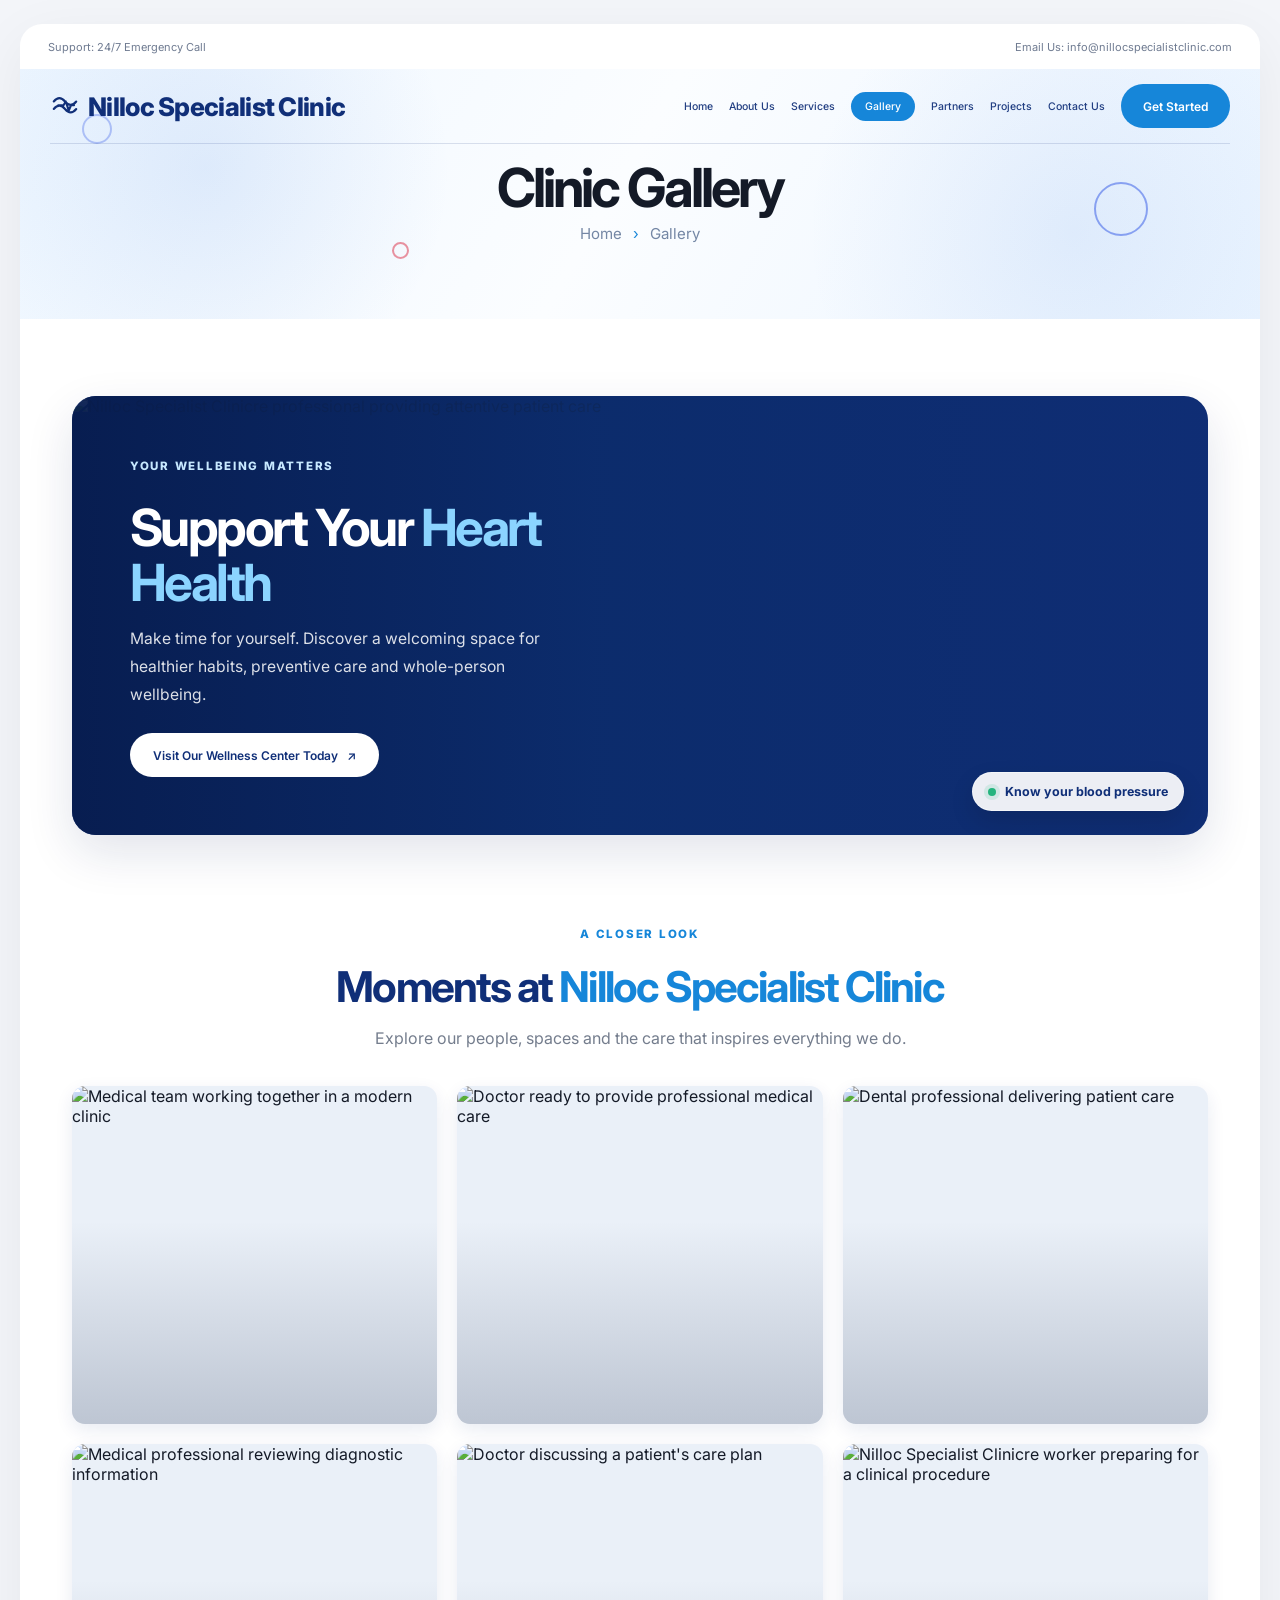
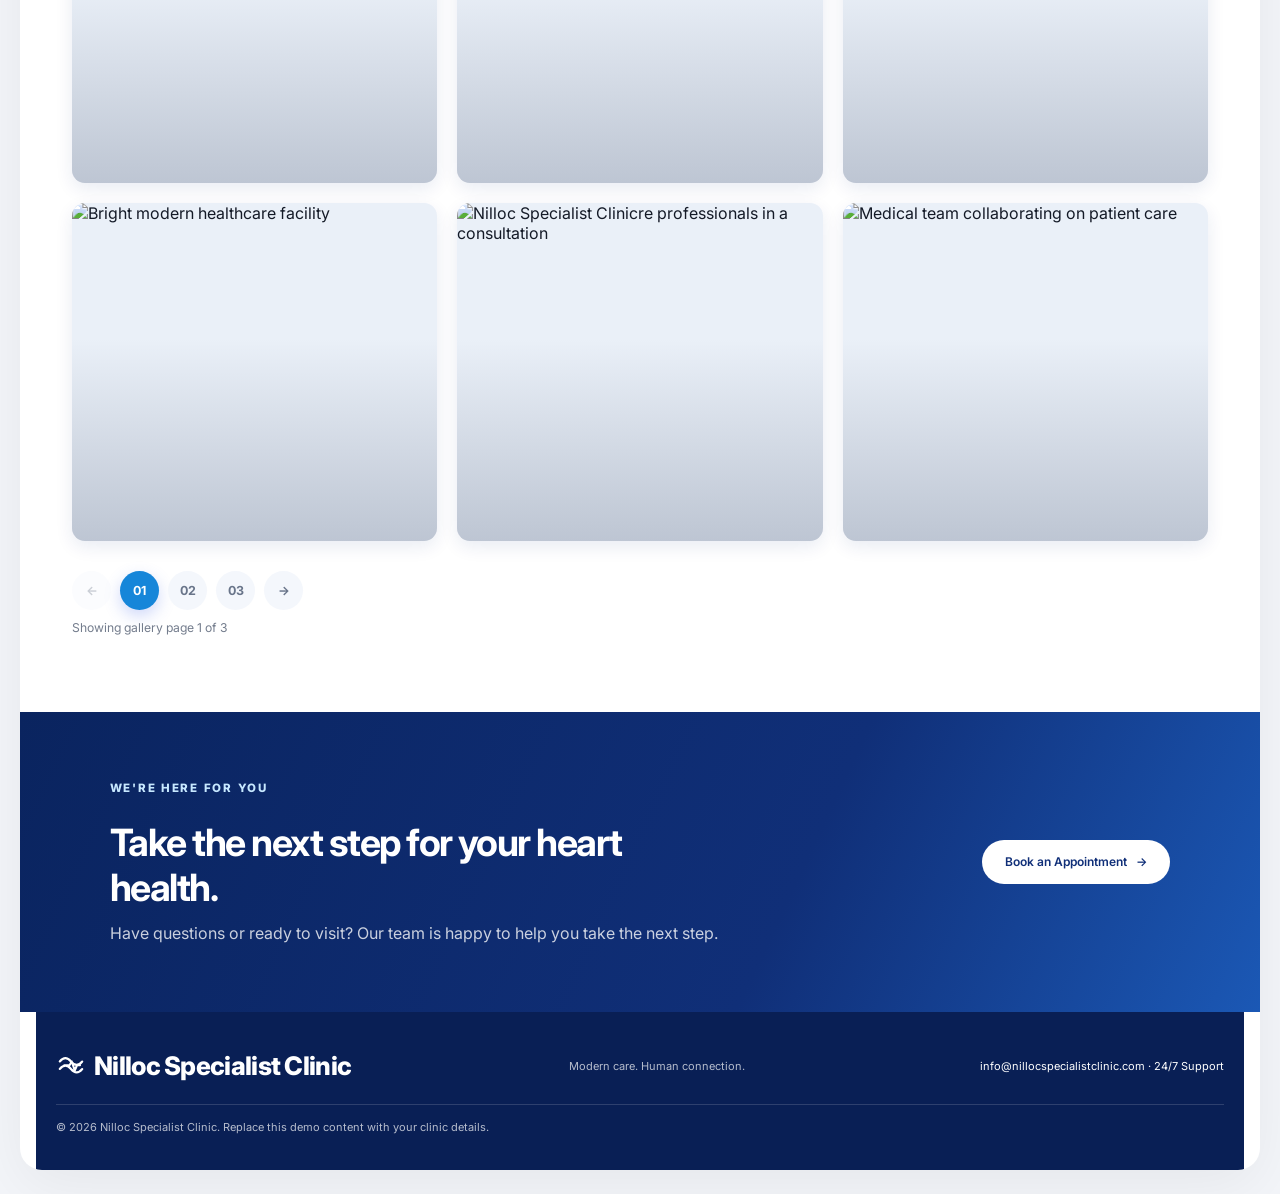
==== commit 3713b295: "Comment out eyebrow span in gallery.html Comment out the 'INSIDE NILLOC SPECIALIST CLINIC' eyebrow s" ====
--- a/nilloc_specialist_clinic/gallery.html
+++ b/nilloc_specialist_clinic/gallery.html
@@ -44,7 +44,7 @@
         <span class="gallery-decor gallery-decor-two" aria-hidden="true"></span>
         <span class="gallery-decor gallery-decor-three" aria-hidden="true"></span>
         <div class="gallery-hero-inner">
-          <span class="eyebrow">INSIDE NILLOC SPECIALIST CLINIC</span>
+          <!-- <span class="eyebrow">INSIDE NILLOC SPECIALIST CLINIC</span> -->
           <h1>Clinic Gallery</h1>
           <p>Home <span aria-hidden="true">›</span> Gallery</p>
         </div>
